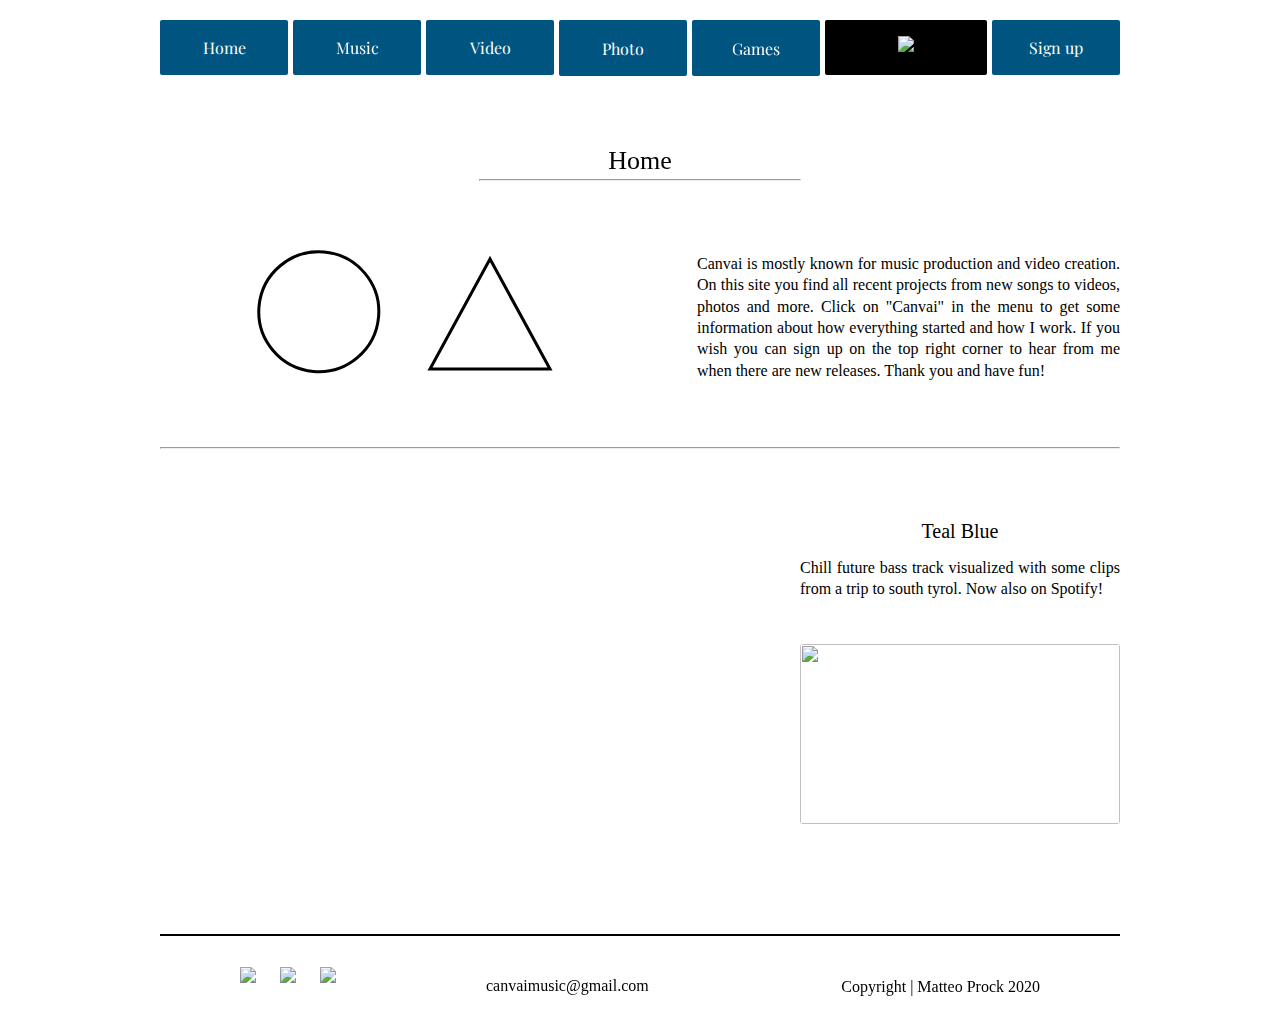
==== index.html @ 625710ab "init" ====
<!DOCTYPE html>

<html>
<head>
    <title>Canvai | Media</title>
    <meta charset="UTF-8">
    <meta name="description" content="Canvai is mostly known for music production and video creation. On canvai.at you'll find all recent projects from new songs to videos, photos and more.">
    <meta name="keywords" content="canvai,music,video,free music,copyright free music,video,music video, photo">
    <meta name="author" content="Matteo Prock">
    <link rel="stylesheet" href="purecookie.css"/>
    <link rel="stylesheet" type="text/css" href="css/cssIndexIndex.css">
    <link href="https://fonts.googleapis.com/css?family=Playfair+Display" rel="stylesheet">
    <meta name="viewport" content="width=device-width, initial-scale=1.0">
    <link rel="shortcut icon" type="image/x-icon" href="images/backback.png">
    
</head>

<body>


<header></header>

<div id="wrapper">
    
    <div id="hoverHilfe"></div>

<nav>
    <a href="index.html"><div id="home">Home</div></a>

    <div class="dropdown">
        <a href="html/music.html"><div id="music">Music</div></a>
                <div id="platzhalter">
                    <a href="html/freeMusic.html"><div id="dropdown-content">Free to use</div></a>

            </div>
    </div>


    <a href="html/video.html"><div id="video">Video</div></a>
    <a href="html/photo.html"><div id="photo">Photo</div></a>
    <div class="dropdown">
        <a href="html/game1.html"><div id="photo">Games</div></a>
                <div id="platzhalter1">
                    <a href="html/game1.html"><div id="dropdown-content">Fly Guy</div></a>
                </div>
    </div>
    <a href="html/canvai.html"><div id="canvai"><img src="images/cann.png" width=90></div></a>
    <a href="index.html"><div id="canvai1"><img src="images/cann.png" width=90></div></a>
        
        
        <a href="#menu" id="toggle"><span></span></a>
             <div id="menu">
                <ul>
                    <li><a href="html/music.html">Music</a></li>
                    <li><a href="html/freeMusic.html">More Music</a></li>
                    <li><a href="html/video.html">Video</a></li>
                    <li><a href="html/photo.html">Photo</a></li>
                    <li><a href="html/canvai.html">Info</a></li>
                    <li><a href="html/signup.php">Sign up</a></li>
                </ul>
            </div>
            
    <a href="html/signup.php"><div id="login">Sign up</div></a>
</nav>

<article>
        <section id="section1">
            <h1>Home</h1>
            <hr width="320px" class="homeLine"></hr>
        </section>
        
        <section id="section2">
            
        <div id="cv">
            
            <div id="kreis">
                <svg width="1000" height="500">
                    <circle cx="135" cy="30" r="60" class="hinKreis" transform="rotate(50,0,0)" id="derCircle" ></circle>
                </svg>
            </div>
            
            <div id="dreieck1">  
                <svg height="300px" width="300px">
                    <polygon points="150,70 90,180 210,180" class="triangle1" id="dreieck"/>
                    
                    150,80 90,210 210,210
                </svg>
            </div>
            
        </div>
        
        <div id="video1Text">
            <p>Canvai is mostly known for music production and video creation. On this site you find all recent projects from new songs to videos, photos and more. <span class="hide1">Click on "Canvai" in the menu to get
            some information about how everything started and how I work. If you wish you can sign up on the top right
            corner to hear from me when there are new releases. Thank you and have fun!</span></p>
        </div>
            
        </section>

            <hr class="trennl"></hr>
        
        <section id="section3">
            <h2 class="hideYourSide1">Teal Blue</h2>
            <iframe width="560" height="315" class="ppVideo" src="https://www.youtube.com/embed/Kxdiq7rGu2o" frameborder="0" allowfullscreen></iframe>
            <div id="video2Text"><h2 class="yourSide1">Teal Blue</h2><br><p>Chill future bass track visualized with some clips from a trip to south tyrol. Now also on Spotify!
            </p>
            <img src="images/pool.png" width="320px" height="180px" class="yourSide">            
            </div>

        </section>
</article>

<footer>
    <div id="footLeft">
        <a target="_blank" href="https://www.facebook.com/canvaimusic/"><img src="images/facebook_icon.png" width="30" class="footerFacebook"></a>
        <a target="_blank" href="https://twitter.com/canvaimusic"><img src="images/twitt_icon.png" width="30" class="footerFacebook"></a>
        <a target="_blank" href="https://www.youtube.com/user/canvaimusic"><img src="images/youtube_icon.svg" width="40" class="footerFacebook"></a>
    </div>
    <div id="footMiddle">
               
<a href="mailto:canvaimusic@gmail.com" style="color:black">canvaimusic@gmail.com</a>  
        <a target="_blank" href="https://www.facebook.com/canvaimusic/"><img src="images/facebook_icon.png" width="30" class="twidda"></a>

                
    </div>
    <div id="footRight">
        <p>Copyright | Matteo Prock 2020</p>
    </div>
</footer>

</div>



    <script>
            
        function button(){
            let signup=document.getElementById("login");           
                if(localStorage.vorname == null || localStorage.vorname=="Sign up"){
                localStorage.vorname="Sign up";
                signup.innerHTML=localStorage.vorname;  
                }else if(localStorage.vorname!="Sign up"){
                signup.innerHTML="Hi " + localStorage.vorname + "!";
                }
                
        }
        
        button();
         
        function local(){
            let vorname=document.getElementById("vorname").value;
            if(vorname!=""){
            localStorage.vorname=vorname;
            }
            let signup=document.getElementById("login");
            signup.innerHTML="<span class='eini'>" + "Hi " + localStorage.vorname + "!" + "</span>" || "Sign up";
        
          
        }
            
    </script>

<script
  src="https://code.jquery.com/jquery-3.2.1.slim.min.js"
  integrity="sha256-k2WSCIexGzOj3Euiig+TlR8gA0EmPjuc79OEeY5L45g="
  crossorigin="anonymous"></script>
<script type="text/javascript" src="js/responsiveCode.js"></script>
<script type="text/javascript" src="js/code.js"></script>

<script src="purecookie.js"></script>

</body>
</html>
---- css/cssIndexIndex.css ----
body{
    height: 800px;
    width: 960px;
    margin:auto;
}

/*#hoverHilfe{
    width:128px;
    height:50px;
    position: absolute;
    margin-left:133px;
    margin-top:55px;
    border-radius: 2px;
    z-index: 1;
    
}*/

p{
    text-align: justify;
    line-height: 1.3343;
}

.hideYourSide1{
    display: none;
}

nav{
    height: 65px;
    width: 100%;
    font-family: 'Playfair Display', serif;
    font-size:16px;
    margin-top:20px;
}

#home{
    height:38px;
    width: 128px;
    margin-right: 5px;
    float:left;
    text-align: center;
    padding-top:17px;
    border-radius: 2px;
    background-color: #005580;
    transition-duration: 0.1s;
}

#home:hover{
    background-color: black;
    transition-duration: 0.3s;
}

#music{
    height:38px;
    width: 128px;
    margin-right: 5px;    
    float:left;
    padding-top:17px;
    text-align: center;
    border-radius: 2px;
    background-color: #005580;
    transition-duration: 0.1s;
}

#music:hover{
    background-color: black;
    transition-duration: 0.3s;
}

/* The container <div> - needed to position the dropdown content */
.dropdown {
    position: relative;
}
/* Dropdown Content (Hidden by Default) */
#dropdown-content {
    height:37px;
    width: 128px;
    display: none;
    background-color: #005580;
    padding-top:17px;
    text-align:center;
    color:white;
    font-size: 16px;
    margin-top:6px;
    border-radius: 2px;

}

#platzhalter{
    height: 59px;
    width: 128px;
    position: absolute;
    z-index: 1;
    display: none;
    margin-top:54px;
    margin-left:133px;
}

#platzhalter1{
    height: 59px;
    width: 128px;
    position: absolute;
    z-index: 1;
    display: none;
    margin-top:54px;
    margin-left:532px;
}

/* Links inside the dropdown */
#dropdown-content a {
    color: white;
    text-decoration: none;
    display: block;
}

#dropdown-content:hover{
        background-color: black;
}

/* Show the dropdown menu on hover */
.dropdown:hover #dropdown-content {
    display: block;
    transition-duration: 0.3s;
}

.dropdown:hover #platzhalter {
    display: block;
    transition-duration: 0.3s;
}

.dropdown:hover #platzhalter1 {
    display: block;
    transition-duration: 0.3s;
}

#video{
    height:38px;
    width: 128px;
    margin-right: 5px;
    float:left;
    padding-top:17px;
    text-align: center;
    background-color: #005580;
    border-radius: 2px;
    transition-duration: 0.1s;
}

#video:hover{
    background-color: black;
    transition-duration: 0.3s;
}

#photo{
    height:38px;
    width: 128px;
    margin-right: 5px;
    float:left;
    padding-top:18px;
    text-align: center;
    background-color: #005580;
    border-radius: 2px;
    transition-duration: 0.1s;
}

#photo:hover{
    background-color: black;
    transition-duration: 0.3s;
}

#canvai{
    height:40px;
    width: 162px;
    margin-right: 5px;
    float:left;
    padding-top:15px;
    text-align: center;
    background-color: black;
    border-radius: 2px;
    transition-duration: 0.1s;
}

#canvai:hover{
    background-color: #005580;
    transition-duration: 0.3s;
}

#canvai1{
    display: none;
    height:40px;
    width: 295px;
    margin-right: 5px;
    float:left;
    padding-top:15px;
    text-align: center;
    background-color: black;
    border-radius: 2px;
    transition-duration: 0.1s;
}

#toggle{
    display: none;
}

#menu{
    display: none;
}

#login{
    height:38px;
    width: 128px;
    float:right;
    padding-top:17px;
    text-align: center;
    background-color: #005580;
    border-radius: 2px;
    transition-duration: 0.1s;
}

#login:hover{
    background-color: black;
    transition-duration: 0.3s;
}

.logo_header{

}

a:link{
    text-decoration: none;
    color:white;
}

a:visited{
    text-decoration: none;
    color:white;
}

a:hover{
    text-decoration: none;
    color:white;
}

a:active{
    text-decoration: none;
    color:white;
}

article{
    font-size:16px;
}

h1{
    padding-top:44px;
    text-align:center;
    font-size:26px;
    font-weight:normal;
}

.homeLine{
    margin-top:-15px;
}


#section2{
    width:960px;
    height: 250px;
}

#cv{
    float: left;
}

#vc{
    width:  200px;
    height: 100px;
    border: 1px solid black;
    float:left;
}

#kreis{
    width:50px;
    float:left;
    padding-left:95px;
    height: 200px;

}

.hinKreis{
    padding-bottom: 400px;
    color:green;
    fill:transparent;
    stroke:black;
    stroke-width:3;
    stroke-dasharray: 376.991118431;
    transition: stroke-dashoffset 1s;
    -webkit-transition: stroke-dashoffset 1s;
    animation: kreis 2s ease-in-out 3s;
    -webkit-animation: kreis 2s ease-in-out 3s;
    animation-fill-mode: forwards;
    -webkit-animation-fill-mode: forwards;
}

.zurueckKreis{
    padding-bottom: 400px;
    fill:transparent;
    stroke:black;
    color:blue;
    stroke-width:3;
    stroke-dasharray: 376.991118431;
    stroke-dashoffset:113;
    transition: stroke-dashoffset 1s;
    animation: kreis1 2s ease-in-out 3s;
    animation-fill-mode: forwards;
    -webkit-transition: stroke-dashoffset 1s;
    -webkit-animation: kreis1 2s ease-in-out 3s;
    -webkit-animation-fill-mode: forwards;
}

@keyframes kreis1{
    from{
        stroke-dashoffset:113;
    }to{
        stroke-dashoffset:0;
    }
}

@-webkit-keyframes kreis1{
    from{
        stroke-dashoffset:113;
    }to{
        stroke-dashoffset:0;
    }
}

@keyframes kreis{
    from{
        stroke-dashoffset:0;
    }to{
        stroke-dashoffset:113;
    }
}

@-webkit-keyframes kreis{
    from{
        stroke-dashoffset:0;
    }to{
        stroke-dashoffset:113;
    }
}

#dreieck1{
    height: 65px;
    padding-left:180px;
}

.trennl{
    margin-bottom: 60px;
}


.triangle1{
    color:green;
    fill:none;
    stroke:black;
    stroke-width:3;
    transform: rotate(0deg);
    transform-origin: 52% 41%;
    -webkit-animation: dreehen 2s ease-in-out 3s;
    animation: dreehen 2s ease-in-out 3s;
    -webkit-animation-fill-mode:forwards;
    animation-fill-mode:forwards;
}

.triangle2{
    color:green;
    fill:none;
    stroke:black;
    stroke-width:3;
    transform: rotate(-180deg);
    transform-origin: 52% 41%;
    animation: drehen 2s ease-in-out 3s;
    -webkit-animation: drehen 2s ease-in-out 3s;
    animation-fill-mode:forwards;
    -webkit-animation-fill-mode:forwards;
}

@-moz-document url-prefix(){
    .triangle1{
        transform-origin:50% 41%;
    }
    .triangle2{
        transform-origin:50% 41%;
    }
}

@keyframes dreehen{
    from{
        color:green;
        transform: rotate(0deg);
    }to{
        transform:rotate(-180deg);
        color:blue;
    }
}

@-webkit-keyframes dreehen{
    from{
        color:green;
        transform: rotate(0deg);
    }to{
        transform:rotate(-180deg);
        color:blue;
    }
}

@keyframes drehen{
    from{
        color:green;
        transform: rotate(-180deg);
    }to{
        transform:rotate(0deg);
        color:blue;
    }
}

@-webkit-keyframes drehen{
    from{
        color:green;
        transform: rotate(-180deg);
    }to{
        transform:rotate(0deg);
        color:blue;
    }
}

#section3{
    width:960px;
    height:315px;
    margin-bottom:110px;
}

.ppVideo{
    float: left;
}

h2{
    font-size: 20px;
    font-weight: normal;
    padding-top:5px;
    text-align: center;
    margin-bottom: -20px;
    margin-top:6px;
    text-align: center;
}

#video1Text{
    margin-top:48px;
    width: 423px;
    height:150px;
    float:right;
    word-wrap: break-word;
}

#video2Text{
    width: 320px;
    height:318px;
    float:right;
    word-wrap: break-word;
}

.yourSide{
    margin-top:9%;
    border-radius:3px;
}

footer{
    clear:both;
    height:77px;
    padding-left:20px;
    padding-top:11px;
    padding-right:20px;
    width:920px;
    border-top:2px solid black;
}

.twidda{
    display: none;
}

#footLeft{
    float:left;
    margin-right: 130px;
    margin-left:60px;
}

.footerFacebook{
    margin-top:20px;
    padding-right:20px;
}

#footMiddle{
    float:left;
    margin-right:60px;
    padding-top:30px;
}

#footRight{
    float:right;
    padding-top:13px;
    margin-right:60px;
}

@media only screen and (max-width: 415px) {

    body {
        width: 320px;
    }
    
    #home{
        display: none;
    }
    
    #music{
        display: none;
    }
    
    #video{
        display: none;
    }
    
    #photo{
        display: none;
    }
    
    #canvai{
        width: 130px;
        margin-left:20px;
        display: none;
    }
    
/* Important styles */
#toggle {
  display: block;
  width: 10%;
  height: 30px;
  float:right;
  margin-right: 30px;
  margin-top:23px;
}

#toggle span:after,
#toggle span:before {
  content: "";
  position: absolute;
  left: 0;
  top: -15px;
}
#toggle span:after{
  top: 15px;
}
#toggle span {
  position: relative;
  display: block;
}

#toggle span,
#toggle span:after,
#toggle span:before {
  width: 40px;
  height: 10px;
  background-color: black;
  transition: all 0.3s;
  backface-visibility: hidden;
  border-radius: 2px;
}

/* on activation */
#toggle.on span {
  background-color: black;
}
#toggle.on span:before {
  transform: rotate(0deg) translate(0px, 0px);
}
#toggle.on span:after {
  transform: rotate(-0deg) translate(0px, 0px);
}
#toggle.on + #menu {
  opacity: 1;
  visibility: visible;
}

/* menu appearance*/
#menu {
    display: block;
  position: absolute;
  text-align:center;
  color: black;
  margin-top:60px;
  margin-left:20px;
  width: 130px;
  height: 259px;
  border-radius: 2px;
  background: #005580;
  box-shadow: 0 1px 8px rgba(0,0,0,0.05);
  /* just for this demo */
  opacity: 0;
  visibility: hidden;
  transition: opacity .4s;
}

@-moz-document url-prefix() {
    #menu {
        height: 270px;
    }
}

#menu:after {
  position: absolute;
}
ul, li, li a {

  list-style: none;
  display: block;
  margin: 0;
  padding:0;

}
li a {
border-top: solid white 2px;
  padding: 10px;
  color: white;
  text-decoration: none;
  transition: all .2s;
}

    
    #login{
        display: none;
    }
    
    .homeLine{
        width: 90%;
        margin-bottom: -30px;
    }
    
    .trennl{
                width: 80%;
                display: none;

    }
    
    .hide1{
        display:none;   
    }
    
    .hideYourSide1{
        display: block;
    }
    
    #kreis{
        display: none;
    }
    
    .yourSide1 {
        display:none;
    }
    
    .yourSide{
        display: none;
    }
    
    #dreieck1{
        display: none;
    }
    
    #section2{
        width: 100%;
        height: 160px;
    }
    
    #canvai1{
    display: block;
            width: 130px;
        margin-left:20px;
    }
        
    #section3{
        width: 100%;
        margin-bottom: 0px;
        margin-top:0px;
    }
    
    #section1{
        width: 100%;
    }
    
    #video1Text{
        margin-left:5%;
        float:left;
        width: 90%;
        height: 100px;
        margin-bottom: 15%;
    }
    
    .yours{
        clear: both;
        margin:0px;
        width: 90%;
    }
    
    #video2Text{
        margin-left:5%;
        float:left;
        width: 90%;
        height: 100px;
        margin-bottom: 15%;
        text-align: justify;
        word-wrap: break-word;
    }
    .ppVideo{
        margin-left:5%;
        width: 90%;
        height: 162px;
        margin-top:13%;
        clear: both;
    }
    
    footer{
        margin-left:5%;
        margin-top:10%;
        width: 90%;
        height: 100px;
        padding:0px 0px 0px 0px;
        border-top: solid 2px black;
    }
    

    
    #footLeft{
        display: none;
    }
    
    .footerFacebook{
        margin:0px 0px 0px 0px; 

    }
    
    #footMiddle{
        width: 100%;
        padding:0px 0px 0px 0px;
        margin:10% 0px 0px 0px;
        
    }
    
    .twidda{
        float:right;
        display: inline;
        margin-left:7%;
        margin-top:-3%;

    }
    
    #footRight{
        display: none;
    }   
}
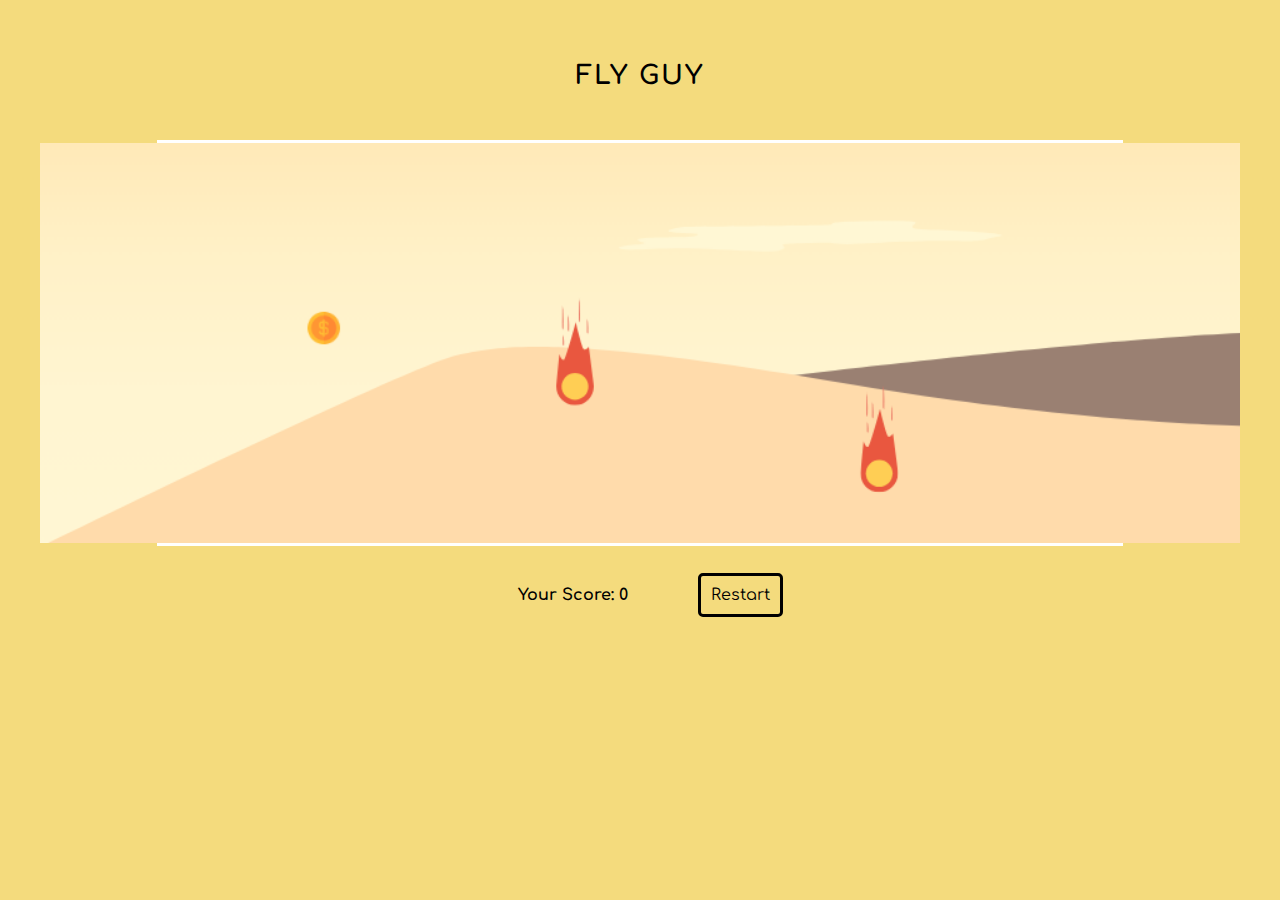
==== commit 44830422: "fly guy" ====
--- a/index.html
+++ b/index.html
@@ -2,141 +2,82 @@
 
 <html>
 <head>
-    <title>Canvai | Media</title>
+    <title>Fly Guy</title>
     <meta charset="UTF-8">
-    <meta name="description" content="Canvai is mostly known for music production and video creation. On canvai.at you'll find all recent projects from new songs to videos, photos and more.">
-    <meta name="keywords" content="canvai,music,video,free music,copyright free music,video,music video, photo">
+    <meta name="description" content="Fly Guy">
+    <meta name="keywords" content="A fancy game!">
     <meta name="author" content="Matteo Prock">
-    <link rel="stylesheet" href="purecookie.css"/>
-    <link rel="stylesheet" type="text/css" href="css/cssIndexIndex.css">
+    <link rel="stylesheet" type="text/css" href="css/cssMusic.css">
+    <link rel="stylesheet" type="text/css" href="css/game.css">
     <link href="https://fonts.googleapis.com/css?family=Playfair+Display" rel="stylesheet">
     <meta name="viewport" content="width=device-width, initial-scale=1.0">
-    <link rel="shortcut icon" type="image/x-icon" href="images/backback.png">
-    
+    <link rel="shortcut icon" type="image/x-icon" href="images/favicon.ico">
 </head>
 
-<body>
+<body onload="restart()"> 
 
 
-<header></header>
 
-<div id="wrapper">
-    
-    <div id="hoverHilfe"></div>
 
-<nav>
-    <a href="index.html"><div id="home">Home</div></a>
 
-    <div class="dropdown">
-        <a href="html/music.html"><div id="music">Music</div></a>
-                <div id="platzhalter">
-                    <a href="html/freeMusic.html"><div id="dropdown-content">Free to use</div></a>
+
+    <h1 class="headerNewLayout">FLY GUY</h1>
+    <div class="atLeast">
+        
+    <section id="section2">
+        <div id="game1hidediv">
+
+
+            <div id="video1Text"><h2></h2><br>
+
+            
+       
+
 
             </div>
+            
+
+        </div>
+        
+        
+
+
+
+        <div id="restartDiv">
+
+        </div>
+    </section>
+    <div class="scoreboard">
+        <span id="score" style="display:none;">Your Score: 0</span>
+        <button onclick="restart();" id="restart" class="button">Restart Game</button>
+
+        </div>
+
+
+
+
+
+
+        <div class="newGameLayout">
+            <div id="myScore" class="scoreNewLayout">Score:</div>
+            <div class="restartNewLayout" onclick="refresh();">Restart</div>
+
+        </div>
+
+    </div>
+    <div class="atLeastMan">
+        You need a screen size of at least <span class="size">960px</span> width to play :) 
     </div>
 
 
-    <a href="html/video.html"><div id="video">Video</div></a>
-    <a href="html/photo.html"><div id="photo">Photo</div></a>
-    <div class="dropdown">
-        <a href="html/game1.html"><div id="photo">Games</div></a>
-                <div id="platzhalter1">
-                    <a href="html/game1.html"><div id="dropdown-content">Fly Guy</div></a>
-                </div>
-    </div>
-    <a href="html/canvai.html"><div id="canvai"><img src="images/cann.png" width=90></div></a>
-    <a href="index.html"><div id="canvai1"><img src="images/cann.png" width=90></div></a>
-        
-        
-        <a href="#menu" id="toggle"><span></span></a>
-             <div id="menu">
-                <ul>
-                    <li><a href="html/music.html">Music</a></li>
-                    <li><a href="html/freeMusic.html">More Music</a></li>
-                    <li><a href="html/video.html">Video</a></li>
-                    <li><a href="html/photo.html">Photo</a></li>
-                    <li><a href="html/canvai.html">Info</a></li>
-                    <li><a href="html/signup.php">Sign up</a></li>
-                </ul>
-            </div>
-            
-    <a href="html/signup.php"><div id="login">Sign up</div></a>
-</nav>
 
-<article>
-        <section id="section1">
-            <h1>Home</h1>
-            <hr width="320px" class="homeLine"></hr>
-        </section>
-        
-        <section id="section2">
-            
-        <div id="cv">
-            
-            <div id="kreis">
-                <svg width="1000" height="500">
-                    <circle cx="135" cy="30" r="60" class="hinKreis" transform="rotate(50,0,0)" id="derCircle" ></circle>
-                </svg>
-            </div>
-            
-            <div id="dreieck1">  
-                <svg height="300px" width="300px">
-                    <polygon points="150,70 90,180 210,180" class="triangle1" id="dreieck"/>
-                    
-                    150,80 90,210 210,210
-                </svg>
-            </div>
-            
-        </div>
-        
-        <div id="video1Text">
-            <p>Canvai is mostly known for music production and video creation. On this site you find all recent projects from new songs to videos, photos and more. <span class="hide1">Click on "Canvai" in the menu to get
-            some information about how everything started and how I work. If you wish you can sign up on the top right
-            corner to hear from me when there are new releases. Thank you and have fun!</span></p>
-        </div>
-            
-        </section>
-
-            <hr class="trennl"></hr>
-        
-        <section id="section3">
-            <h2 class="hideYourSide1">Teal Blue</h2>
-            <iframe width="560" height="315" class="ppVideo" src="https://www.youtube.com/embed/Kxdiq7rGu2o" frameborder="0" allowfullscreen></iframe>
-            <div id="video2Text"><h2 class="yourSide1">Teal Blue</h2><br><p>Chill future bass track visualized with some clips from a trip to south tyrol. Now also on Spotify!
-            </p>
-            <img src="images/pool.png" width="320px" height="180px" class="yourSide">            
-            </div>
-
-        </section>
-</article>
-
-<footer>
-    <div id="footLeft">
-        <a target="_blank" href="https://www.facebook.com/canvaimusic/"><img src="images/facebook_icon.png" width="30" class="footerFacebook"></a>
-        <a target="_blank" href="https://twitter.com/canvaimusic"><img src="images/twitt_icon.png" width="30" class="footerFacebook"></a>
-        <a target="_blank" href="https://www.youtube.com/user/canvaimusic"><img src="images/youtube_icon.svg" width="40" class="footerFacebook"></a>
-    </div>
-    <div id="footMiddle">
-               
-<a href="mailto:canvaimusic@gmail.com" style="color:black">canvaimusic@gmail.com</a>  
-        <a target="_blank" href="https://www.facebook.com/canvaimusic/"><img src="images/facebook_icon.png" width="30" class="twidda"></a>
-
-                
-    </div>
-    <div id="footRight">
-        <p>Copyright | Matteo Prock 2020</p>
-    </div>
-</footer>
 
 </div>
-
-
-
-    <script>
+<script>
             
         function button(){
             let signup=document.getElementById("login");           
-                if(localStorage.vorname == null || localStorage.vorname=="Sign up"){
+                if(localStorage.vorname === null || localStorage.vorname=="Sign up"){
                 localStorage.vorname="Sign up";
                 signup.innerHTML=localStorage.vorname;  
                 }else if(localStorage.vorname!="Sign up"){
@@ -149,7 +90,7 @@
          
         function local(){
             let vorname=document.getElementById("vorname").value;
-            if(vorname!=""){
+            if(vorname!==""){
             localStorage.vorname=vorname;
             }
             let signup=document.getElementById("login");
@@ -158,16 +99,10 @@
           
         }
             
-    </script>
-
-<script
-  src="https://code.jquery.com/jquery-3.2.1.slim.min.js"
-  integrity="sha256-k2WSCIexGzOj3Euiig+TlR8gA0EmPjuc79OEeY5L45g="
-  crossorigin="anonymous"></script>
+</script>
+<script type="text/javascript" src="js/flyguy.js"></script>
+<script type="text/javascript" src="js/gameLayout.js"></script>
 <script type="text/javascript" src="js/responsiveCode.js"></script>
-<script type="text/javascript" src="js/code.js"></script>
-
-<script src="purecookie.js"></script>
-
+<script type="text/javascript" src="js/musicCode.js"></script>
 </body>
 </html>
--- a/css/cssMusic.css
+++ b/css/cssMusic.css
@@ -0,0 +1,458 @@
+p {
+  line-height: 1.3343;
+}
+
+nav {
+  height: 65px;
+  width: 100%;
+  font-family: 'Playfair Display', serif;
+  font-size: 16px;
+  margin-top: 20px;
+}
+
+#home {
+  height: 38px;
+  width: 128px;
+  margin-right: 5px;
+  float: left;
+  text-align: center;
+  padding-top: 17px;
+  border-radius: 2px;
+  background-color: #005580;
+  transition-duration: 0.1s;
+}
+
+#home:hover {
+  background-color: black;
+  transition-duration: 0.3s;
+}
+
+#music {
+  height: 38px;
+  width: 128px;
+  margin-right: 5px;
+  float: left;
+  padding-top: 17px;
+  text-align: center;
+  border-radius: 2px;
+  background-color: #005580;
+  transition-duration: 0.1s;
+}
+
+#music:hover {
+  background-color: black;
+  transition-duration: 0.3s;
+}
+
+/* The container <div> - needed to position the dropdown content */
+.dropdown {
+  position: relative;
+}
+/* Dropdown Content (Hidden by Default) */
+#dropdown-content {
+  height: 37px;
+  width: 128px;
+  display: none;
+  background-color: #005580;
+  padding-top: 17px;
+  text-align: center;
+  color: white;
+  font-size: 16px;
+  margin-top: 6px;
+  border-radius: 2px;
+}
+
+#platzhalter {
+  height: 59px;
+  width: 128px;
+  position: absolute;
+  z-index: 1;
+  display: none;
+  margin-top: 54px;
+  margin-left: 133px;
+}
+
+#platzhalter1 {
+  height: 59px;
+  width: 128px;
+  position: absolute;
+  z-index: 1;
+  display: none;
+  margin-top: 54px;
+  margin-left: 532px;
+}
+
+/* Links inside the dropdown */
+#dropdown-content a {
+  color: white;
+  text-decoration: none;
+  display: block;
+}
+
+#dropdown-content:hover {
+  background-color: black;
+}
+
+/* Show the dropdown menu on hover */
+.dropdown:hover #dropdown-content {
+  display: block;
+  transition-duration: 0.3s;
+}
+
+.dropdown:hover #platzhalter {
+  display: block;
+  transition-duration: 0.3s;
+}
+
+.dropdown:hover #platzhalter1 {
+  display: block;
+  transition-duration: 0.3s;
+}
+
+#video {
+  height: 38px;
+  width: 128px;
+  margin-right: 5px;
+  float: left;
+  padding-top: 17px;
+  text-align: center;
+  background-color: #005580;
+  border-radius: 2px;
+  transition-duration: 0.1s;
+}
+
+#video:hover {
+  background-color: black;
+  transition-duration: 0.3s;
+}
+
+#photo {
+  height: 38px;
+  width: 128px;
+  margin-right: 5px;
+  float: left;
+  padding-top: 18px;
+  text-align: center;
+  background-color: #005580;
+  border-radius: 2px;
+  transition-duration: 0.1s;
+}
+
+#photo:hover {
+  background-color: black;
+  transition-duration: 0.3s;
+}
+
+#canvai {
+  height: 40px;
+  width: 162px;
+  margin-right: 5px;
+  float: left;
+  padding-top: 15px;
+  text-align: center;
+  background-color: black;
+  border-radius: 2px;
+  transition-duration: 0.1s;
+}
+
+#canvai:hover {
+  background-color: #005580;
+  transition-duration: 0.3s;
+}
+
+#coverPic {
+  margin-top: 50px;
+  border-radius: 6px;
+}
+
+#canvai1 {
+  display: none;
+  height: 40px;
+  width: 295px;
+  margin-right: 5px;
+  float: left;
+  padding-top: 15px;
+  text-align: center;
+  background-color: black;
+  border-radius: 2px;
+  transition-duration: 0.1s;
+}
+
+.twidda {
+  display: none;
+}
+
+.noBlocksatz {
+  text-align: left;
+  word-wrap: normal;
+  word-spacing: normal;
+  word-break: keep-all;
+}
+
+#toggle {
+  display: none;
+}
+
+#menu {
+  display: none;
+}
+
+.onlyMobileLine {
+  margin-top: 5%;
+  width: 100%;
+  margin-bottom: 10%;
+  display: none;
+}
+
+#login {
+  height: 38px;
+  width: 128px;
+  float: right;
+  padding-top: 17px;
+  text-align: center;
+  background-color: #005580;
+  border-radius: 2px;
+  transition-duration: 0.1s;
+}
+
+#login:hover {
+  background-color: black;
+  transition-duration: 0.3s;
+}
+
+.logo_header {
+}
+
+a:link {
+  text-decoration: none;
+  color: white;
+}
+
+a:visited {
+  text-decoration: none;
+  color: white;
+}
+
+a:hover {
+  text-decoration: none;
+  color: white;
+}
+
+a:active {
+  text-decoration: none;
+  color: white;
+}
+
+h1 {
+  padding-top: 44px;
+  text-align: center;
+  font-size: 26px;
+  font-weight: normal;
+}
+
+.homeLine {
+  margin-top: -15px;
+}
+
+#score {
+  margin-right: 100px;
+  font-size: 20px;
+}
+
+.scoreboard {
+  text-align: center;
+}
+
+article {
+  font-size: 16px;
+}
+
+.ppVideo {
+  float: left;
+  border: 2px solid black;
+  padding: 0px;
+  margin-left: 50px;
+  margin-top: 65px;
+  margin-bottom: 50px;
+  border-radius: 2px;
+}
+
+a.outlaw {
+  color: black;
+}
+a.outlaw:hover {
+  color: #00a3cc;
+}
+
+.muteButton {
+  width: 100px;
+  margin-top: 330px;
+  margin-left: -150px;
+  display: block;
+  float: left;
+  cursor: pointer;
+  background-color: #74b2ca; /* Green */
+  border: none;
+  color: white;
+  padding: 7px;
+  text-align: center;
+  text-decoration: none;
+  display: inline-block;
+  cursor: pointer;
+  border-radius: 3px;
+}
+
+.playButton {
+  width: 100px;
+  margin-top: 330px;
+  margin-left: -275px;
+  display: block;
+  float: left;
+  cursor: pointer;
+  background-color: #74b2ca; /* Green */
+  border: none;
+  color: white;
+  padding: 7px;
+  text-align: center;
+  text-decoration: none;
+  display: inline-block;
+  cursor: pointer;
+  border-radius: 3px;
+}
+
+h2 {
+  font-size: 20px;
+  font-weight: normal;
+  text-align: center;
+  margin-bottom: -20px;
+  text-align: center;
+  margin-top: 13px;
+}
+
+#video1Text {
+}
+
+#restart {
+  display: none;
+}
+
+#section1 {
+  height: 120px;
+  width: 960px;
+  font-size: 16px;
+}
+
+#losButton {
+  margin-top: 30px;
+  cursor: pointer;
+}
+
+.blocksatz {
+  word-wrap: break-word;
+  text-align: justify;
+}
+
+.button {
+  background-color: #005580; /* Green */
+  border: none;
+  color: white;
+  padding: 15px 32px;
+  text-align: center;
+  text-decoration: none;
+  display: inline-block;
+  font-size: 16px;
+  cursor: pointer;
+}
+
+.button:hover {
+  transition-duration: 0.8s;
+  background-color: #000000; /* Green */
+  border: none;
+  color: white;
+  padding: 15px 32px;
+  text-align: center;
+  text-decoration: none;
+  display: inline-block;
+  font-size: 16px;
+  cursor: pointer;
+}
+
+.lineMiddle {
+  margin-top: 70px;
+  margin-bottom: 70px;
+  height: 1px;
+  border: 0;
+  border-top: 1px solid black;
+  border-color: black;
+  width: 780px;
+}
+
+#section3 {
+  width: 960px;
+  height: 600px;
+}
+
+.left1 {
+  float: left;
+  margin-bottom: 55px;
+}
+
+.left2 {
+  float: left;
+}
+
+.right1 {
+  float: right;
+  margin-bottom: 55px;
+}
+
+.right2 {
+  float: right;
+  text-align: center;
+  width: 440px;
+  height: 187px;
+  padding-top: 60px;
+}
+
+.moreYoutube {
+  margin-right: 28px;
+  margin-top: 40px;
+}
+
+.moreSoundcloud {
+  margin-right: 28px;
+}
+
+footer {
+  clear: both;
+  height: 77px;
+  padding-left: 20px;
+  padding-top: 11px;
+  padding-right: 20px;
+  width: 920px;
+  border-top: 2px solid black;
+  margin-top: 100px;
+}
+
+#footLeft {
+  float: left;
+  margin-right: 130px;
+  margin-left: 60px;
+}
+
+.footerFacebook {
+  margin-top: 20px;
+  padding-right: 20px;
+}
+
+#footMiddle {
+  float: left;
+  margin-right: 60px;
+  padding-top: 30px;
+}
+
+#footRight {
+  float: right;
+  padding-top: 13px;
+  margin-right: 60px;
+}
--- a/css/game.css
+++ b/css/game.css
@@ -0,0 +1,69 @@
+@import url('https://fonts.googleapis.com/css2?family=Comfortaa:wght@400;600&display=swap');
+
+html {
+  font-family: 'Comfortaa', cursive;
+  background-color: #f4db7d;
+}
+
+.headerNewLayout {
+  font-weight: bolder;
+  letter-spacing: 2px;
+  margin-bottom: 50px;
+}
+
+#section2 {
+  margin: auto;
+  display: flex;
+  justify-content: center;
+  width: 960px;
+  height: 400px;
+  border: solid 3px white;
+}
+
+.size {
+  font-weight: bolder;
+}
+
+.newGameLayout {
+  display: flex;
+  justify-content: center;
+  align-items: center;
+  margin-top: 20px;
+}
+
+.scoreNewLayout {
+  padding: 20px;
+  margin-right: 50px;
+  font-weight: bolder;
+}
+
+.restartNewLayout {
+  padding: 10px;
+  border: solid 3px black;
+  cursor: pointer;
+  border-radius: 5px;
+}
+
+.restartNewLayout:hover {
+  background-color: white;
+}
+
+.atLeast {
+  display: block;
+}
+
+.atLeastMan {
+  display: none;
+}
+
+@media only screen and (max-width: 960px) {
+  .atLeast {
+    display: none;
+  }
+  .atLeastMan {
+    display: block;
+    margin: auto;
+    margin-top: 50px;
+    text-align: center;
+  }
+}
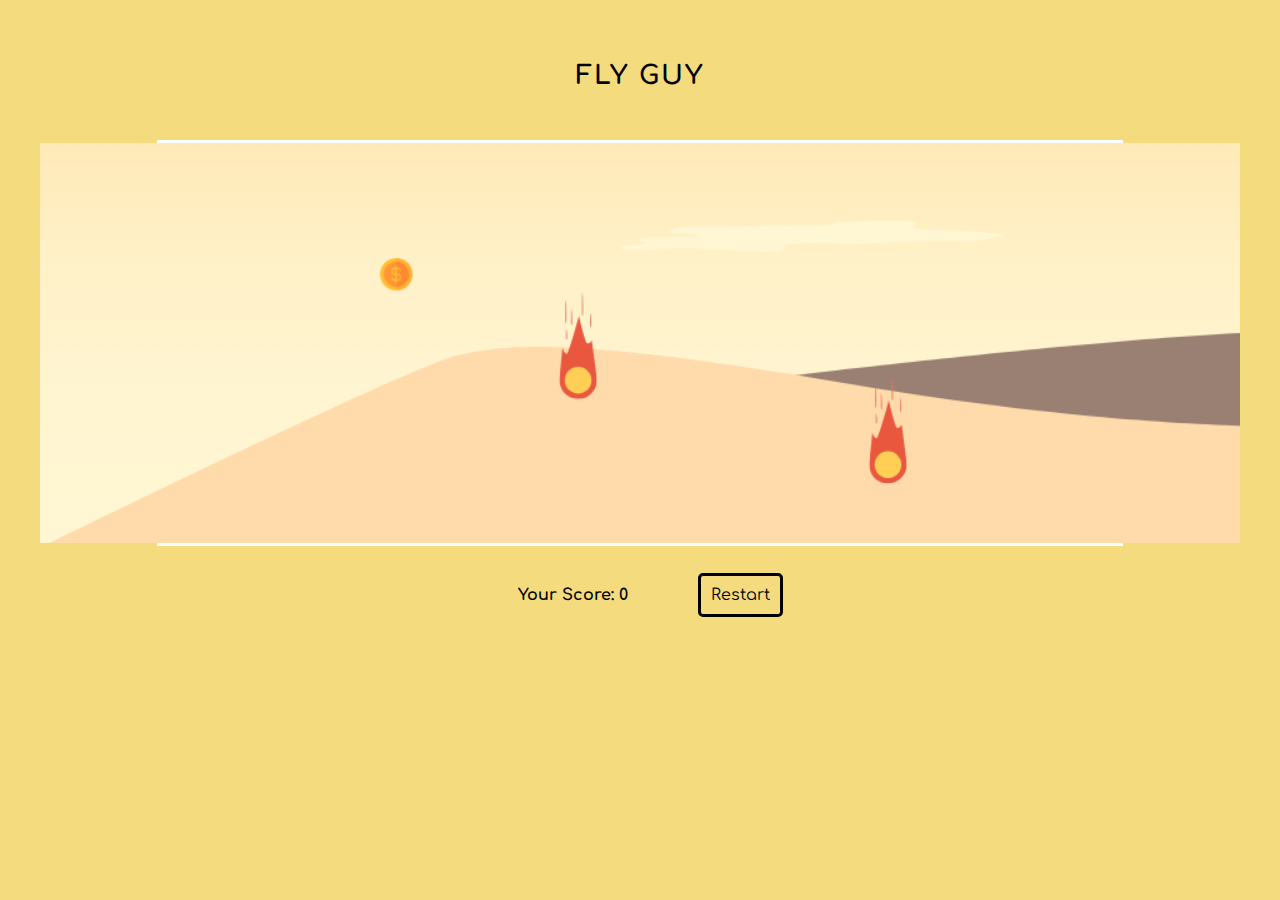
==== commit c179851d: "nice" ====
--- a/index.html
+++ b/index.html
@@ -11,62 +11,37 @@
     <link rel="stylesheet" type="text/css" href="css/game.css">
     <link href="https://fonts.googleapis.com/css?family=Playfair+Display" rel="stylesheet">
     <meta name="viewport" content="width=device-width, initial-scale=1.0">
-    <link rel="shortcut icon" type="image/x-icon" href="images/favicon.ico">
+    <link rel="shortcut icon" type="image/x-icon" href="images/bird.ico">
 </head>
 
 <body onload="restart()"> 
+    <h1 class="headerNewLayout">FLY GUY</h1>
 
+    <div class="atLeast">
+        <section id="section2">
+            <div id="game1hidediv">
+                <div id="video1Text">
+                    <h2></h2>
+                    <br>
+                </div>
+            </div>
 
+            <div id="restartDiv"></div>
+        </section>
 
-
-
-
-    <h1 class="headerNewLayout">FLY GUY</h1>
-    <div class="atLeast">
-        
-    <section id="section2">
-        <div id="game1hidediv">
-
-
-            <div id="video1Text"><h2></h2><br>
-
-            
-       
-
-
-            </div>
-            
-
+        <div class="scoreboard">
+            <span id="score" style="display:none;">Your Score: 0</span>
+            <button onclick="restart();" id="restart" class="button">Restart Game</button>
         </div>
-        
-        
-
-
-
-        <div id="restartDiv">
-
-        </div>
-    </section>
-    <div class="scoreboard">
-        <span id="score" style="display:none;">Your Score: 0</span>
-        <button onclick="restart();" id="restart" class="button">Restart Game</button>
-
-        </div>
-
-
-
-
-
 
         <div class="newGameLayout">
             <div id="myScore" class="scoreNewLayout">Score:</div>
             <div class="restartNewLayout" onclick="refresh();">Restart</div>
+        </div>
+    </div>
 
-        </div>
-
-    </div>
     <div class="atLeastMan">
-        You need a screen size of at least <span class="size">960px</span> width to play :) 
+        You need a screen size width of at least <span class="size">960px</span> to play :) 
     </div>
 
 
@@ -78,8 +53,7 @@
         function button(){
             let signup=document.getElementById("login");           
                 if(localStorage.vorname === null || localStorage.vorname=="Sign up"){
-                localStorage.vorname="Sign up";
-                signup.innerHTML=localStorage.vorname;  
+                localStorage.vorname="Sign up"; 
                 }else if(localStorage.vorname!="Sign up"){
                 signup.innerHTML="Hi " + localStorage.vorname + "!";
                 }
--- a/css/game.css
+++ b/css/game.css
@@ -25,6 +25,13 @@
 }
 
 .newGameLayout {
+  display: flex;
+  justify-content: center;
+  align-items: center;
+  margin-top: 20px;
+}
+
+.allHigh {
   display: flex;
   justify-content: center;
   align-items: center;
